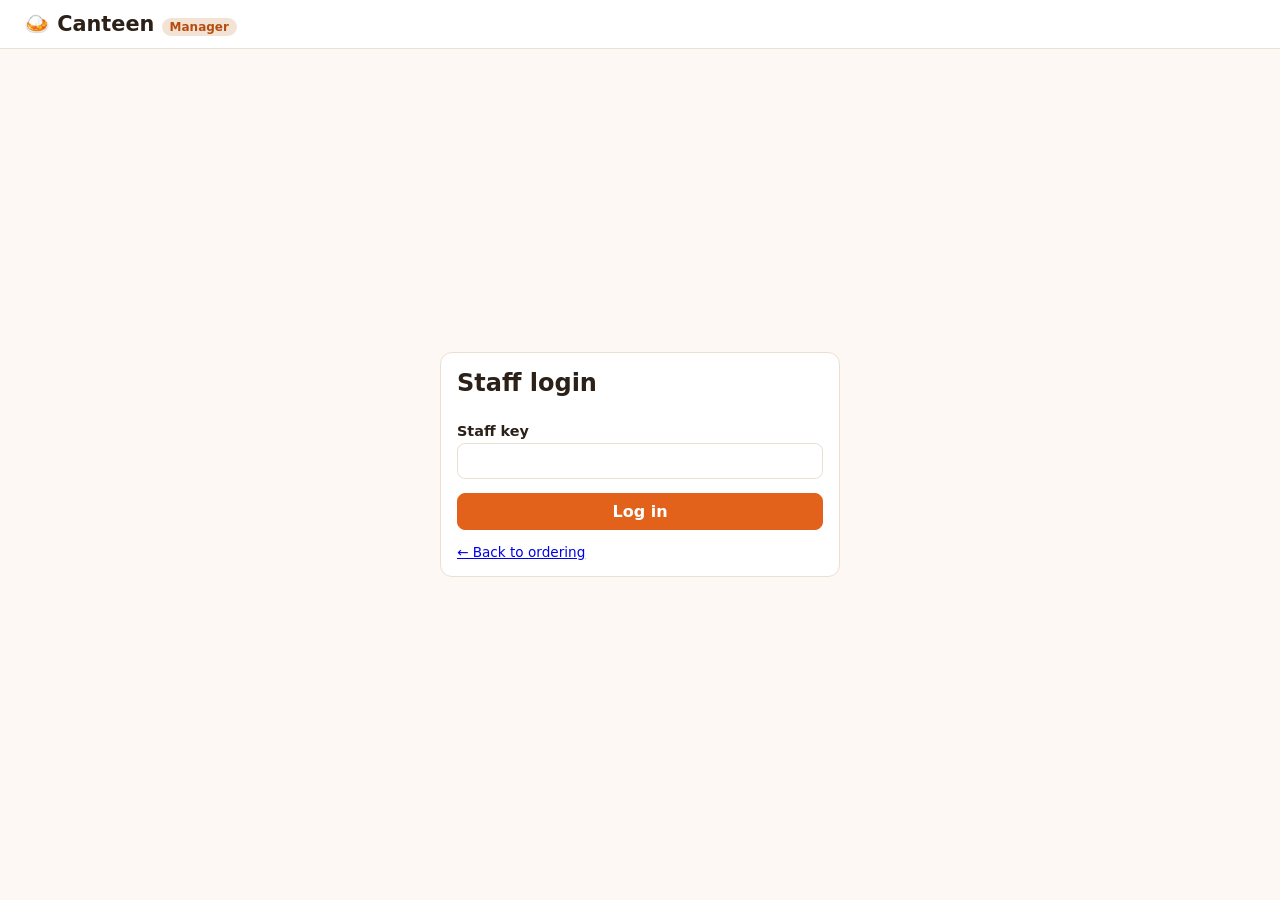
==== manager.html @ 80c292a0 "initial commit" ====
<!DOCTYPE html>
<html lang="en">
<head>
  <meta charset="UTF-8" />
  <meta name="viewport" content="width=device-width, initial-scale=1.0" />
  <title>Canteen - Manager</title>
  <link rel="stylesheet" href="css/style.css" />
</head>
<body>
  <header class="topbar">
    <a class="brand" href="index.html">🍛 Canteen <span class="badge">Manager</span></a>
    <nav><button id="logoutBtn" class="btn ghost hidden">Log out</button></nav>
  </header>

  <main id="loginView" class="auth-wrap">
    <form id="staffForm" class="card auth-card">
      <h2>Staff login</h2>
      <label>Staff key <input type="password" name="staffKey" required autocomplete="off" /></label>
      <button class="btn primary" type="submit">Log in</button>
      <a href="index.html" class="small">← Back to ordering</a>
    </form>
  </main>

  <main id="dashView" class="hidden">
    <section class="stats" id="stats"></section>

    <section>
      <div class="row-between">
        <h2>Orders</h2>
        <div>
          <select id="filter">
            <option value="ACTIVE">Active</option>
            <option value="ALL">All</option>
            <option value="PLACED">Placed</option>
            <option value="PREPARING">Preparing</option>
            <option value="READY">Ready</option>
            <option value="COMPLETED">Completed</option>
            <option value="CANCELLED">Cancelled</option>
          </select>
          <button id="refreshBtn" class="btn ghost">Refresh</button>
        </div>
      </div>
      <div id="orders" class="orders"></div>
    </section>

    <section>
      <h2>Menu</h2>
      <form id="itemForm" class="card inline-form">
        <input type="hidden" name="id" />
        <input name="name" placeholder="Dish name" required maxlength="60" />
        <input name="price" type="number" min="1" max="10000" placeholder="Price ₹" required />
        <input name="category" placeholder="Category (Meals, Snacks…)" maxlength="30" />
        <label class="check"><input type="checkbox" name="available" checked /> Available</label>
        <button class="btn primary" type="submit">Save item</button>
        <button class="btn ghost" type="reset">Clear</button>
      </form>
      <table class="table">
        <thead><tr><th>Dish</th><th>Category</th><th>Price</th><th>Available</th><th></th></tr></thead>
        <tbody id="menuRows"></tbody>
      </table>
    </section>
  </main>

  <script src="js/config.js"></script>
  <script src="js/api.js"></script>
  <script src="js/manager.js"></script>
</body>
</html>
---- css/style.css ----
:root {
  --bg: #fdf8f3; --card: #fff; --ink: #2b2118; --muted: #7a6a5c; --line: #eadfd3;
  --brand: #e2621b; --brand-dark: #b84c10; --ok: #2e8b57; --warn: #d89a00; --bad: #c0392b;
  --radius: 12px;
}
* { box-sizing: border-box; }
body { margin: 0; font-family: system-ui, -apple-system, "Segoe UI", Roboto, sans-serif; background: var(--bg); color: var(--ink); }
h2 { margin: 0 0 12px; } h3 { margin: 18px 0 8px; }
.hidden { display: none !important; }
.muted { color: var(--muted); } .small { font-size: .85rem; }

.topbar { display: flex; justify-content: space-between; align-items: center; padding: 12px 24px; background: var(--card); border-bottom: 1px solid var(--line); position: sticky; top: 0; z-index: 5; }
.brand { font-weight: 800; font-size: 1.3rem; color: var(--ink); text-decoration: none; }
.topbar nav { display: flex; gap: 10px; align-items: center; }

.card { background: var(--card); border: 1px solid var(--line); border-radius: var(--radius); padding: 16px; }
.btn { border: 1px solid var(--line); background: var(--card); color: var(--ink); padding: 8px 14px; border-radius: 8px; cursor: pointer; font: inherit; text-decoration: none; }
.btn:hover { border-color: var(--brand); }
.btn.primary { background: var(--brand); border-color: var(--brand); color: #fff; font-weight: 600; }
.btn.primary:hover { background: var(--brand-dark); }
.btn.ghost { background: transparent; }
.btn.tiny { padding: 2px 8px; margin: 0 4px; }
.btn.danger { color: var(--bad); }
.btn.wide { width: 100%; }
.btn:disabled { opacity: .5; cursor: not-allowed; }
input, select, textarea { font: inherit; padding: 9px 10px; border: 1px solid var(--line); border-radius: 8px; background: #fff; }
textarea { width: 100%; min-height: 60px; margin: 10px 0; resize: vertical; }
label { display: grid; gap: 4px; font-weight: 600; font-size: .9rem; }
label.check { display: flex; align-items: center; gap: 6px; }

.auth-wrap { display: grid; place-items: center; min-height: calc(100vh - 70px); padding: 20px; }
.auth-card { width: min(400px, 100%); display: grid; gap: 14px; }
.auth-card form, .panel { display: grid; gap: 14px; }
.tabs { display: flex; border-bottom: 1px solid var(--line); }
.tab { flex: 1; background: none; border: 0; padding: 10px; font: inherit; cursor: pointer; color: var(--muted); border-bottom: 3px solid transparent; }
.tab.active { color: var(--ink); border-color: var(--brand); font-weight: 700; }

.layout { display: grid; grid-template-columns: 1fr 340px; gap: 24px; padding: 24px; max-width: 1200px; margin: auto; }
.layout .full { grid-column: 1 / -1; }
main#dashView { padding: 24px; max-width: 1200px; margin: auto; display: grid; gap: 28px; }
.row-between { display: flex; justify-content: space-between; align-items: center; gap: 10px; flex-wrap: wrap; }
.grid { display: grid; grid-template-columns: repeat(auto-fill, minmax(200px, 1fr)); gap: 12px; }
.cat { color: var(--brand-dark); }
.dish { display: flex; justify-content: space-between; align-items: center; gap: 8px; }
.dish.off { opacity: .55; }
.badge { background: #f3e3d4; color: var(--brand-dark); padding: 2px 8px; border-radius: 999px; font-size: .75rem; font-weight: 600; }

.cart { position: sticky; top: 80px; align-self: start; }
.cart-list { list-style: none; padding: 0; margin: 0; display: grid; gap: 8px; }
.cart-list li { display: flex; justify-content: space-between; align-items: center; gap: 8px; }
.qty { display: flex; align-items: center; }
.total { margin: 10px 0; }

.orders { display: grid; grid-template-columns: repeat(auto-fill, minmax(280px, 1fr)); gap: 12px; }
.order ul { padding-left: 18px; margin: 8px 0; }
.note { background: #fff6e6; padding: 6px 8px; border-radius: 6px; margin-bottom: 8px; font-size: .9rem; }
.status { font-size: .75rem; font-weight: 700; padding: 3px 8px; border-radius: 999px; color: #fff; background: var(--muted); }
.s-placed { background: var(--brand); } .s-preparing { background: var(--warn); } .s-ready { background: var(--ok); }
.s-completed { background: #6b7b8c; } .s-cancelled { background: var(--bad); }

.stats { display: grid; grid-template-columns: repeat(auto-fit, minmax(160px, 1fr)); gap: 12px; }
.stat b { font-size: 1.6rem; }
.inline-form { display: flex; flex-wrap: wrap; gap: 10px; align-items: center; margin-bottom: 12px; }
.table { width: 100%; border-collapse: collapse; background: var(--card); border-radius: var(--radius); overflow: hidden; }
.table th, .table td { text-align: left; padding: 10px; border-bottom: 1px solid var(--line); }

.toast { position: fixed; bottom: 20px; left: 50%; transform: translateX(-50%); background: var(--ink); color: #fff; padding: 10px 18px; border-radius: 8px; z-index: 99; box-shadow: 0 6px 20px rgba(0,0,0,.2); }
.toast.error { background: var(--bad); }

@media (max-width: 800px) {
  .layout { grid-template-columns: 1fr; padding: 14px; }
  .cart { position: static; }
}
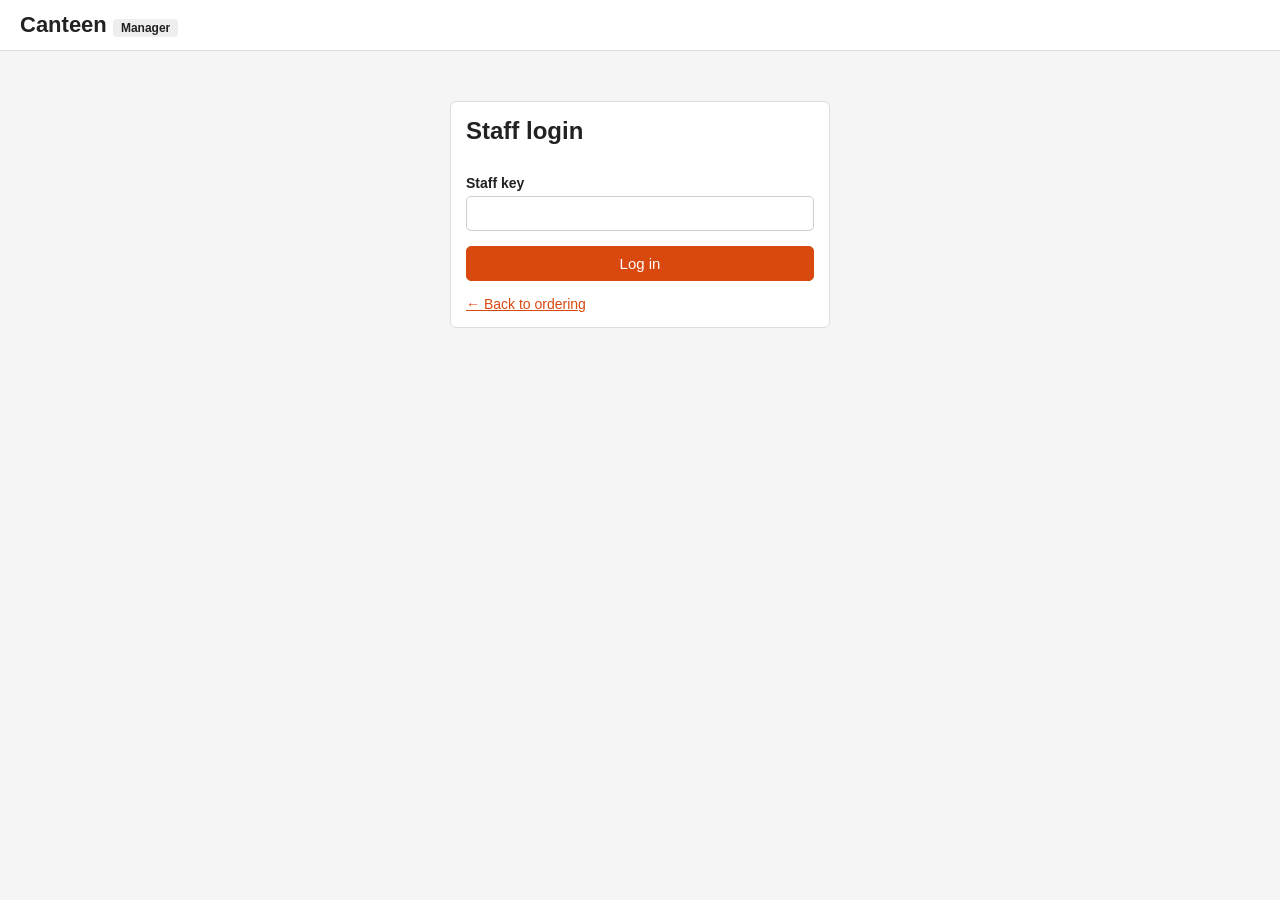
==== commit b7e5ea84: "Final" ====
--- a/manager.html
+++ b/manager.html
@@ -8,7 +8,7 @@
 </head>
 <body>
   <header class="topbar">
-    <a class="brand" href="index.html">🍛 Canteen <span class="badge">Manager</span></a>
+    <a class="brand" href="index.html"><span class="logo">C</span> Canteen <span class="badge">Manager</span></a>
     <nav><button id="logoutBtn" class="btn ghost hidden">Log out</button></nav>
   </header>
 
--- a/css/style.css
+++ b/css/style.css
@@ -1,73 +1,182 @@
-:root {
-  --bg: #fdf8f3; --card: #fff; --ink: #2b2118; --muted: #7a6a5c; --line: #eadfd3;
-  --brand: #e2621b; --brand-dark: #b84c10; --ok: #2e8b57; --warn: #d89a00; --bad: #c0392b;
-  --radius: 12px;
+/* Canteen - simple styles */
+
+body {
+  margin: 0;
+  font-family: Arial, sans-serif;
+  background: #f5f5f5;
+  color: #222;
 }
+
 * { box-sizing: border-box; }
-body { margin: 0; font-family: system-ui, -apple-system, "Segoe UI", Roboto, sans-serif; background: var(--bg); color: var(--ink); }
-h2 { margin: 0 0 12px; } h3 { margin: 18px 0 8px; }
+h2 { margin: 0 0 15px; }
+a { color: #d9480f; }
 .hidden { display: none !important; }
-.muted { color: var(--muted); } .small { font-size: .85rem; }
+.muted { color: #666; }
+.small { font-size: 14px; }
 
-.topbar { display: flex; justify-content: space-between; align-items: center; padding: 12px 24px; background: var(--card); border-bottom: 1px solid var(--line); position: sticky; top: 0; z-index: 5; }
-.brand { font-weight: 800; font-size: 1.3rem; color: var(--ink); text-decoration: none; }
-.topbar nav { display: flex; gap: 10px; align-items: center; }
+/* header */
+.topbar {
+  position: sticky;
+  top: 0;
+  z-index: 5;
+  display: flex;
+  justify-content: space-between;
+  align-items: center;
+  padding: 12px 20px;
+  background: #fff;
+  border-bottom: 1px solid #ddd;
+}
+.brand { font-size: 22px; font-weight: bold; color: #222; text-decoration: none; }
+.logo { display: none; }
+.topbar nav { display: flex; align-items: center; gap: 10px; }
+.navlink { color: #555; text-decoration: none; padding: 5px 8px; }
+.navlink.active { color: #d9480f; font-weight: bold; }
+.count { background: #d9480f; color: #fff; border-radius: 10px; padding: 0 6px; font-size: 12px; }
 
-.card { background: var(--card); border: 1px solid var(--line); border-radius: var(--radius); padding: 16px; }
-.btn { border: 1px solid var(--line); background: var(--card); color: var(--ink); padding: 8px 14px; border-radius: 8px; cursor: pointer; font: inherit; text-decoration: none; }
-.btn:hover { border-color: var(--brand); }
-.btn.primary { background: var(--brand); border-color: var(--brand); color: #fff; font-weight: 600; }
-.btn.primary:hover { background: var(--brand-dark); }
+/* buttons and inputs */
+.btn {
+  padding: 8px 14px;
+  border: 1px solid #ccc;
+  border-radius: 5px;
+  background: #fff;
+  font-size: 15px;
+  cursor: pointer;
+  text-decoration: none;
+  color: #222;
+}
+.btn:hover { background: #eee; }
+.btn.primary { background: #d9480f; border-color: #d9480f; color: #fff; }
+.btn.primary:hover { background: #b83c0c; }
 .btn.ghost { background: transparent; }
+.btn.danger { color: #c92a2a; }
+.btn.wide { width: 100%; }
 .btn.tiny { padding: 2px 8px; margin: 0 4px; }
-.btn.danger { color: var(--bad); }
-.btn.wide { width: 100%; }
-.btn:disabled { opacity: .5; cursor: not-allowed; }
-input, select, textarea { font: inherit; padding: 9px 10px; border: 1px solid var(--line); border-radius: 8px; background: #fff; }
-textarea { width: 100%; min-height: 60px; margin: 10px 0; resize: vertical; }
-label { display: grid; gap: 4px; font-weight: 600; font-size: .9rem; }
+.btn:disabled { opacity: 0.5; cursor: not-allowed; }
+
+input, select, textarea {
+  padding: 8px;
+  border: 1px solid #ccc;
+  border-radius: 5px;
+  font-size: 15px;
+}
+textarea { width: 100%; min-height: 60px; margin: 10px 0; }
+label { display: grid; gap: 5px; font-weight: bold; font-size: 14px; }
 label.check { display: flex; align-items: center; gap: 6px; }
 
-.auth-wrap { display: grid; place-items: center; min-height: calc(100vh - 70px); padding: 20px; }
-.auth-card { width: min(400px, 100%); display: grid; gap: 14px; }
-.auth-card form, .panel { display: grid; gap: 14px; }
-.tabs { display: flex; border-bottom: 1px solid var(--line); }
-.tab { flex: 1; background: none; border: 0; padding: 10px; font: inherit; cursor: pointer; color: var(--muted); border-bottom: 3px solid transparent; }
-.tab.active { color: var(--ink); border-color: var(--brand); font-weight: 700; }
+/* boxes */
+.card {
+  background: #fff;
+  border: 1px solid #ddd;
+  border-radius: 6px;
+  padding: 15px;
+}
+.row-between {
+  display: flex;
+  justify-content: space-between;
+  align-items: center;
+  gap: 10px;
+  flex-wrap: wrap;
+}
 
-.layout { display: grid; grid-template-columns: 1fr 340px; gap: 24px; padding: 24px; max-width: 1200px; margin: auto; }
-.layout .full { grid-column: 1 / -1; }
-main#dashView { padding: 24px; max-width: 1200px; margin: auto; display: grid; gap: 28px; }
-.row-between { display: flex; justify-content: space-between; align-items: center; gap: 10px; flex-wrap: wrap; }
-.grid { display: grid; grid-template-columns: repeat(auto-fill, minmax(200px, 1fr)); gap: 12px; }
-.cat { color: var(--brand-dark); }
-.dish { display: flex; justify-content: space-between; align-items: center; gap: 8px; }
-.dish.off { opacity: .55; }
-.badge { background: #f3e3d4; color: var(--brand-dark); padding: 2px 8px; border-radius: 999px; font-size: .75rem; font-weight: 600; }
+/* login page */
+.auth-wrap { display: flex; justify-content: center; padding: 50px 20px; }
+.auth-card { width: 380px; max-width: 100%; display: grid; gap: 15px; }
+.auth-card form, .panel { display: grid; gap: 12px; }
+.tabs { display: flex; border-bottom: 1px solid #ddd; }
+.tab { flex: 1; padding: 10px; border: 0; background: none; font-size: 15px; cursor: pointer; color: #666; }
+.tab.active { color: #222; font-weight: bold; border-bottom: 2px solid #d9480f; }
 
+/* layout */
+.layout {
+  display: grid;
+  grid-template-columns: 1fr 320px;
+  gap: 25px;
+  max-width: 1150px;
+  margin: auto;
+  padding: 25px 20px;
+}
+.page, main#dashView { max-width: 1100px; margin: auto; padding: 25px 20px; }
+main#dashView { display: grid; gap: 30px; }
+.section-title { margin-top: 30px; }
+
+/* menu */
+.grid { display: grid; grid-template-columns: repeat(auto-fill, minmax(200px, 1fr)); gap: 10px; }
+.cat { color: #d9480f; }
+.dish { display: flex; justify-content: space-between; align-items: center; }
+.dish.off { opacity: 0.5; }
+.badge { background: #eee; padding: 2px 8px; border-radius: 4px; font-size: 12px; }
+
+/* cart */
 .cart { position: sticky; top: 80px; align-self: start; }
-.cart-list { list-style: none; padding: 0; margin: 0; display: grid; gap: 8px; }
-.cart-list li { display: flex; justify-content: space-between; align-items: center; gap: 8px; }
+.cart-list { list-style: none; padding: 0; margin: 0; }
+.cart-list li { display: flex; justify-content: space-between; align-items: center; margin-bottom: 8px; }
 .qty { display: flex; align-items: center; }
 .total { margin: 10px 0; }
 
+/* orders */
 .orders { display: grid; grid-template-columns: repeat(auto-fill, minmax(280px, 1fr)); gap: 12px; }
 .order ul { padding-left: 18px; margin: 8px 0; }
-.note { background: #fff6e6; padding: 6px 8px; border-radius: 6px; margin-bottom: 8px; font-size: .9rem; }
-.status { font-size: .75rem; font-weight: 700; padding: 3px 8px; border-radius: 999px; color: #fff; background: var(--muted); }
-.s-placed { background: var(--brand); } .s-preparing { background: var(--warn); } .s-ready { background: var(--ok); }
-.s-completed { background: #6b7b8c; } .s-cancelled { background: var(--bad); }
+.note { background: #fff9db; padding: 5px 8px; margin-bottom: 8px; font-size: 14px; }
+.empty { display: grid; gap: 10px; justify-items: start; }
+.order.clickable { cursor: pointer; }
+.order.clickable:hover { border-color: #d9480f; }
 
+/* status labels */
+.status { padding: 3px 8px; border-radius: 4px; font-size: 12px; font-weight: bold; color: #fff; background: #888; }
+.s-placed { background: #d9480f; }
+.s-preparing { background: #f08c00; }
+.s-ready { background: #2f9e44; }
+.s-completed { background: #868e96; }
+.s-cancelled { background: #c92a2a; }
+
+/* my orders page */
+.big-token { font-size: 28px; font-weight: bold; }
+.status-msg { font-weight: bold; margin: 5px 0; }
+.past { opacity: 0.8; }
+.active-order, .highlight { border-color: #ccc; }
+
+/* order steps: 1 - 2 - 3 - 4 */
+.tracker { display: flex; list-style: none; padding: 0; margin: 15px 0 5px; }
+.tracker li { flex: 1; text-align: center; font-size: 12px; color: #888; }
+.tracker .dot {
+  display: block;
+  width: 24px;
+  height: 24px;
+  margin: 0 auto 4px;
+  line-height: 24px;
+  border-radius: 50%;
+  background: #ddd;
+  color: #555;
+}
+.tracker li.done .dot { background: #2f9e44; color: #fff; }
+.tracker li.current .dot { background: #d9480f; color: #fff; }
+.tracker li.current { color: #222; font-weight: bold; }
+
+/* manager */
 .stats { display: grid; grid-template-columns: repeat(auto-fit, minmax(160px, 1fr)); gap: 12px; }
-.stat b { font-size: 1.6rem; }
+.stat b { font-size: 24px; }
 .inline-form { display: flex; flex-wrap: wrap; gap: 10px; align-items: center; margin-bottom: 12px; }
-.table { width: 100%; border-collapse: collapse; background: var(--card); border-radius: var(--radius); overflow: hidden; }
-.table th, .table td { text-align: left; padding: 10px; border-bottom: 1px solid var(--line); }
+.table { width: 100%; border-collapse: collapse; background: #fff; }
+.table th, .table td { padding: 10px; text-align: left; border-bottom: 1px solid #ddd; }
+.table th { background: #fafafa; }
 
-.toast { position: fixed; bottom: 20px; left: 50%; transform: translateX(-50%); background: var(--ink); color: #fff; padding: 10px 18px; border-radius: 8px; z-index: 99; box-shadow: 0 6px 20px rgba(0,0,0,.2); }
-.toast.error { background: var(--bad); }
+/* popup message */
+.toast {
+  position: fixed;
+  bottom: 20px;
+  left: 50%;
+  transform: translateX(-50%);
+  background: #222;
+  color: #fff;
+  padding: 10px 16px;
+  border-radius: 5px;
+  z-index: 99;
+}
+.toast.error { background: #c92a2a; }
 
+/* mobile */
 @media (max-width: 800px) {
-  .layout { grid-template-columns: 1fr; padding: 14px; }
+  .layout { grid-template-columns: 1fr; }
   .cart { position: static; }
-}
+  #who { display: none; }
+}
